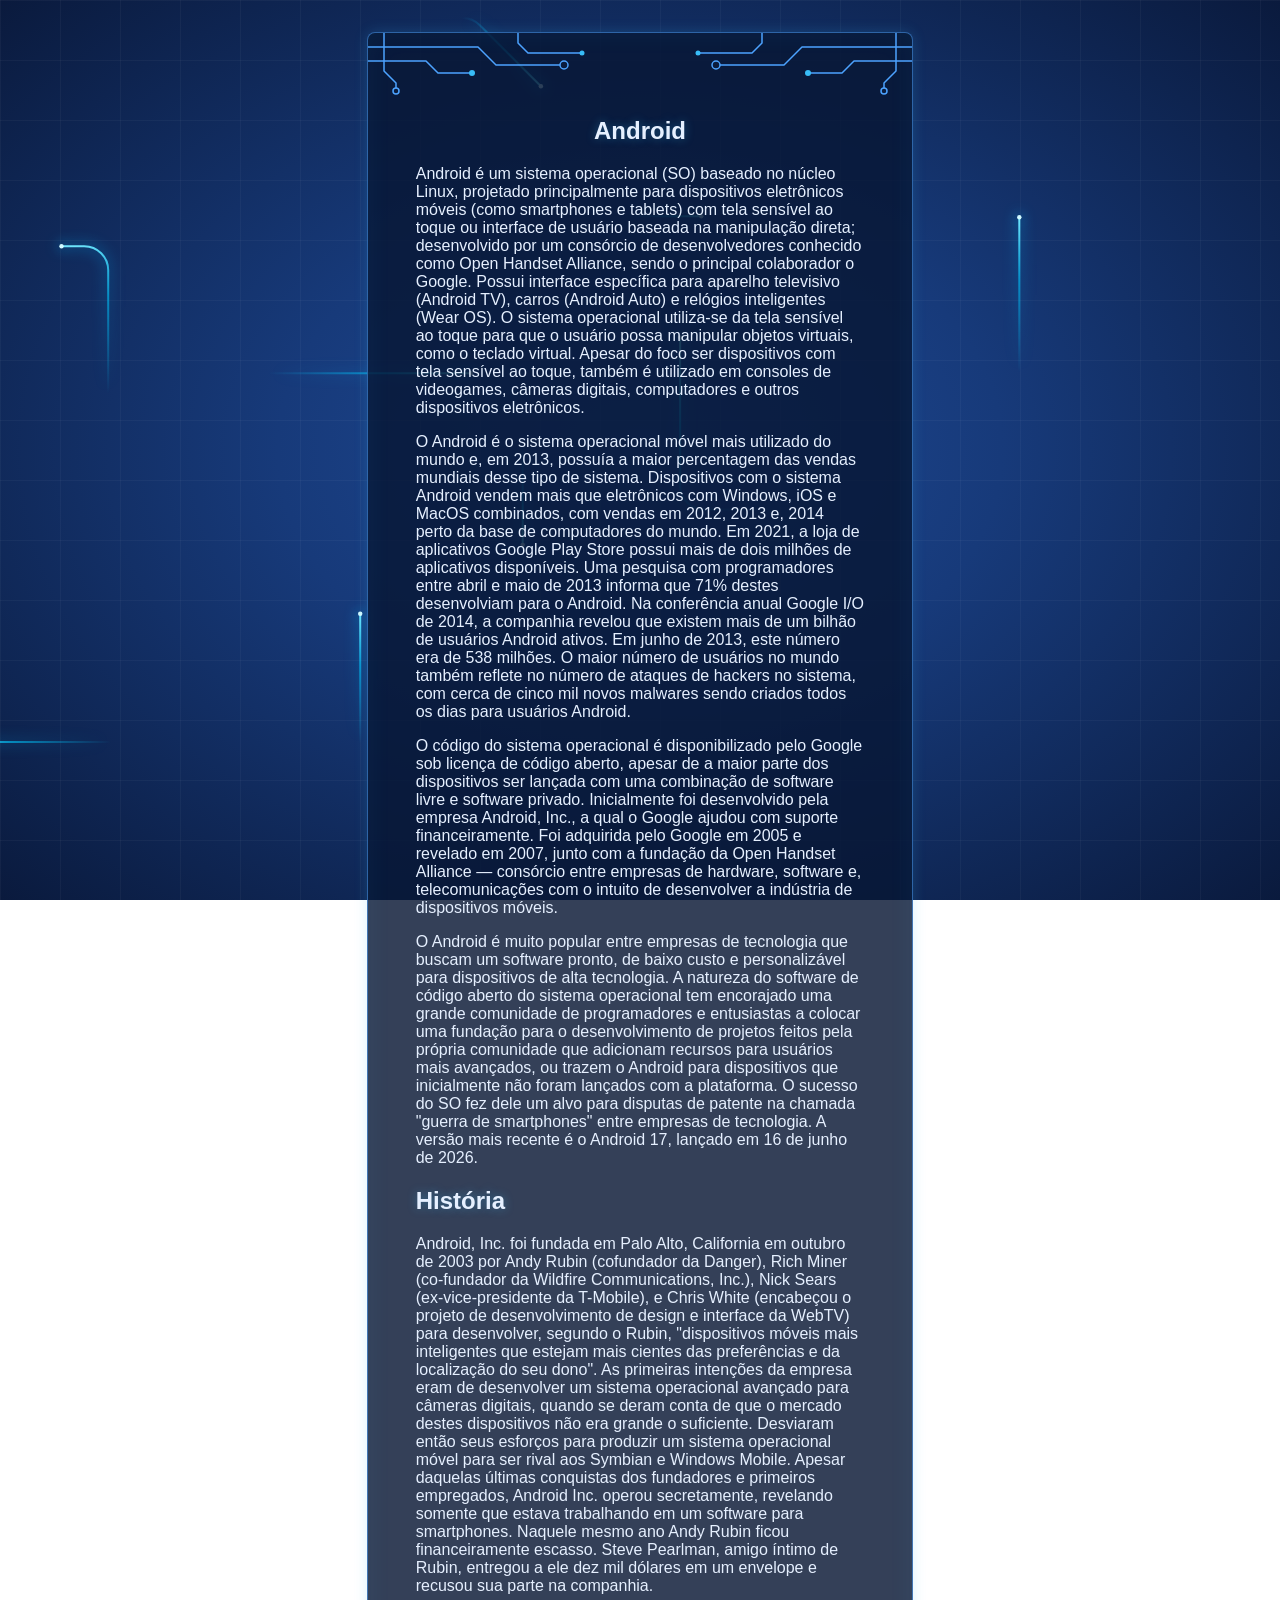
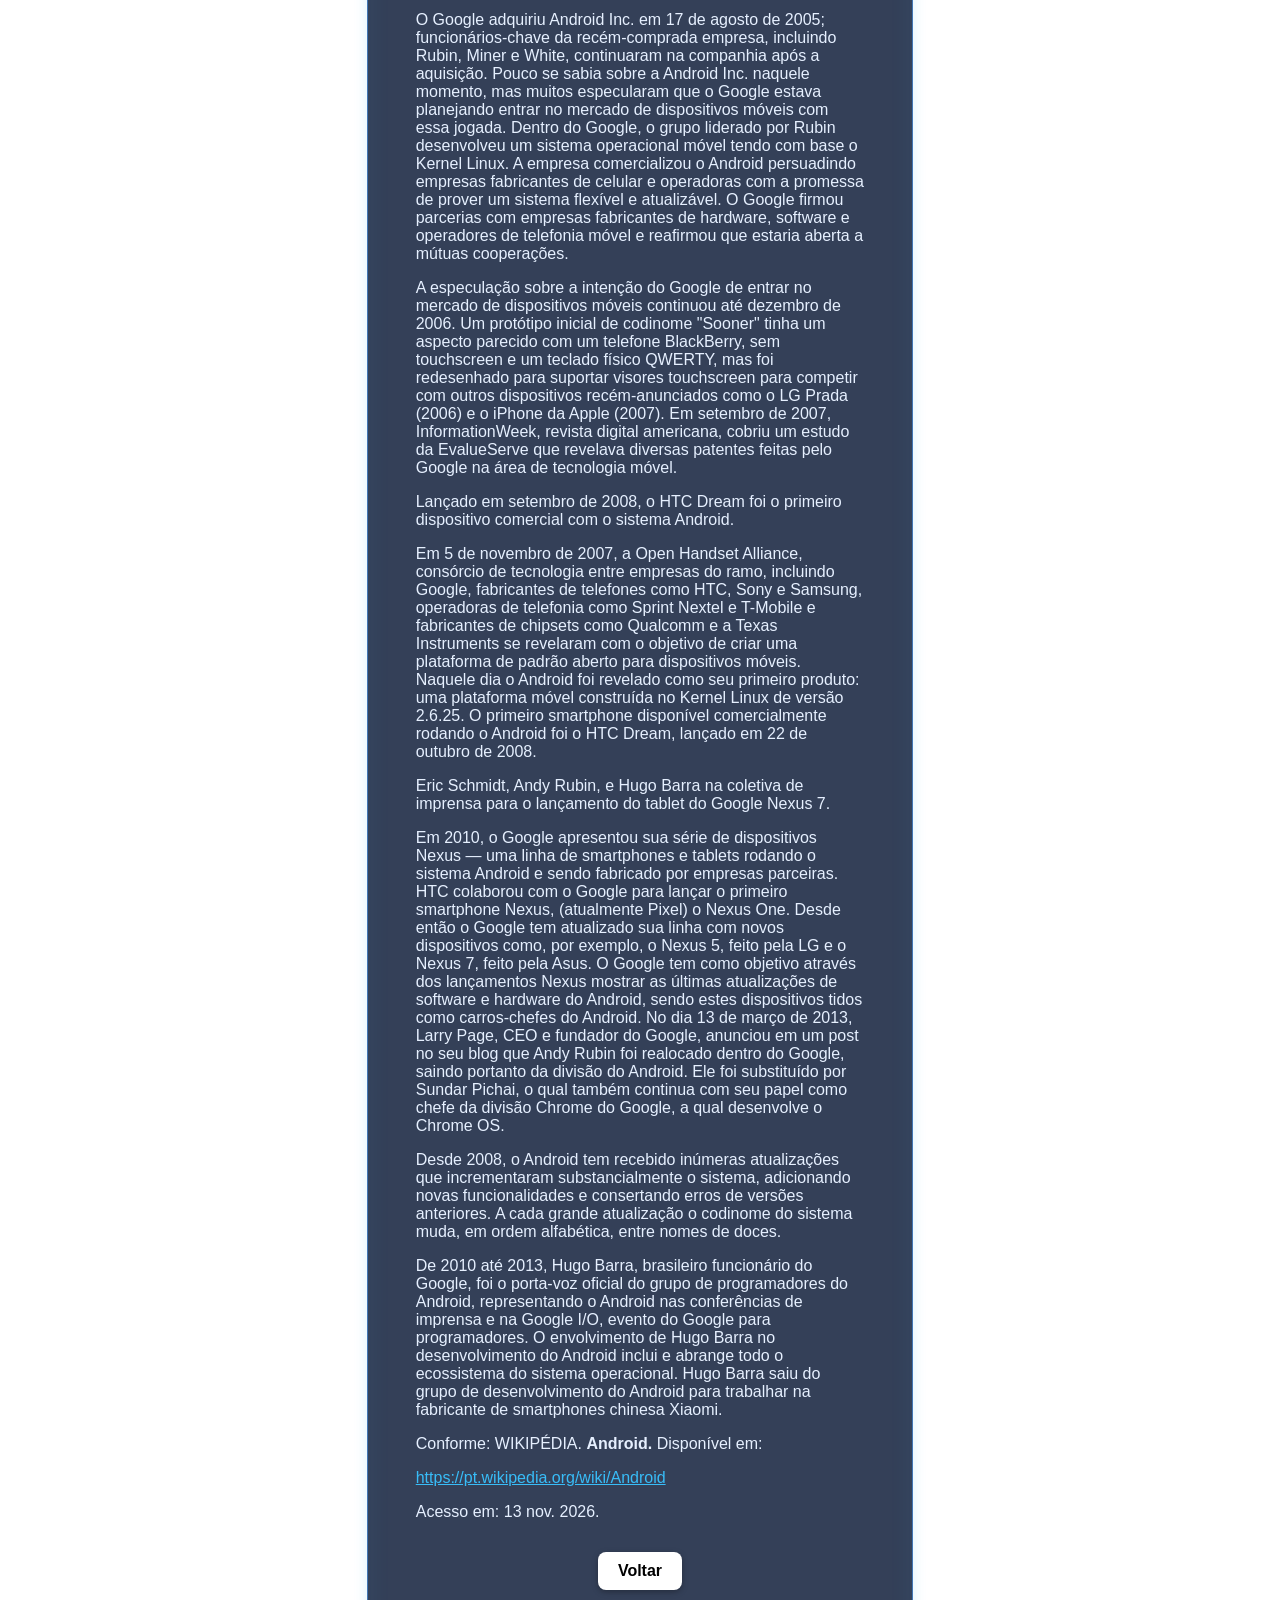
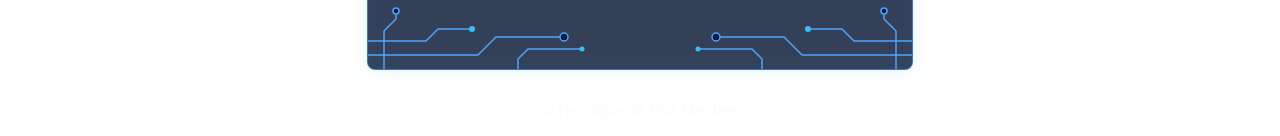
==== android.html @ 825bc40e "Add files via upload" ====
<!DOCTYPE html>
<html lang="en">

<head>
    <meta charset="UTF-8">
    <meta name="viewport" content="width=device-width, initial-scale=1.0">
    <title>Windows</title>
    <link rel="stylesheet" href="estilo.css">
    <link rel="stylesheet" href="energia.css">
    <link rel="stylesheet" href="circuito.css">
</head>

<body>
    <section class="tamanho_section">
            <div class="centralizar"><h1>Android</h1></div>
       

        <p>Android é um sistema operacional (SO) baseado no núcleo Linux, projetado principalmente para dispositivos eletrônicos móveis (como smartphones e tablets) com tela sensível ao toque ou interface de usuário baseada na manipulação direta; desenvolvido por um consórcio de desenvolvedores conhecido como Open Handset Alliance, sendo o principal colaborador o Google. Possui interface específica para aparelho televisivo (Android TV), carros (Android Auto) e relógios inteligentes (Wear OS). O sistema operacional utiliza-se da tela sensível ao toque para que o usuário possa manipular objetos virtuais, como o teclado virtual. Apesar do foco ser dispositivos com tela sensível ao toque, também é utilizado em consoles de videogames, câmeras digitais, computadores e outros dispositivos eletrônicos.</p>

        <p>O Android é o sistema operacional móvel mais utilizado do mundo e, em 2013, possuía a maior percentagem das vendas mundiais desse tipo de sistema. Dispositivos com o sistema Android vendem mais que eletrônicos com Windows, iOS e MacOS combinados, com vendas em 2012, 2013 e, 2014 perto da base de computadores do mundo. Em 2021, a loja de aplicativos Google Play Store possui mais de dois milhões de aplicativos disponíveis. Uma pesquisa com programadores entre abril e maio de 2013 informa que 71% destes desenvolviam para o Android. Na conferência anual Google I/O de 2014, a companhia revelou que existem mais de um bilhão de usuários Android ativos. Em junho de 2013, este número era de 538 milhões. O maior número de usuários no mundo também reflete no número de ataques de hackers no sistema, com cerca de cinco mil novos malwares sendo criados todos os dias para usuários Android.</p>

        <p>O código do sistema operacional é disponibilizado pelo Google sob licença de código aberto, apesar de a maior parte dos dispositivos ser lançada com uma combinação de software livre e software privado. Inicialmente foi desenvolvido pela empresa Android, Inc., a qual o Google ajudou com suporte financeiramente. Foi adquirida pelo Google em 2005 e revelado em 2007, junto com a fundação da Open Handset Alliance — consórcio entre empresas de hardware, software e, telecomunicações com o intuito de desenvolver a indústria de dispositivos móveis.</p>

        <p>O Android é muito popular entre empresas de tecnologia que buscam um software pronto, de baixo custo e personalizável para dispositivos de alta tecnologia. A natureza do software de código aberto do sistema operacional tem encorajado uma grande comunidade de programadores e entusiastas a colocar uma fundação para o desenvolvimento de projetos feitos pela própria comunidade que adicionam recursos para usuários mais avançados, ou trazem o Android para dispositivos que inicialmente não foram lançados com a plataforma. O sucesso do SO fez dele um alvo para disputas de patente na chamada "guerra de smartphones" entre empresas de tecnologia. A versão mais recente é o Android 17, lançado em 16 de junho de 2026.</p>
    
        <h1>História</h1>
        <p>Android, Inc. foi fundada em Palo Alto, California em outubro de 2003 por Andy Rubin (cofundador da Danger), Rich Miner (co-fundador da Wildfire Communications, Inc.), Nick Sears (ex-vice-presidente da T-Mobile), e Chris White (encabeçou o projeto de desenvolvimento de design e interface da WebTV) para desenvolver, segundo o Rubin, "dispositivos móveis mais inteligentes que estejam mais cientes das preferências e da localização do seu dono". As primeiras intenções da empresa eram de desenvolver um sistema operacional avançado para câmeras digitais, quando se deram conta de que o mercado destes dispositivos não era grande o suficiente. Desviaram então seus esforços para produzir um sistema operacional móvel para ser rival aos Symbian e Windows Mobile. Apesar daquelas últimas conquistas dos fundadores e primeiros empregados, Android Inc. operou secretamente, revelando somente que estava trabalhando em um software para smartphones. Naquele mesmo ano Andy Rubin ficou financeiramente escasso. Steve Pearlman, amigo íntimo de Rubin, entregou a ele dez mil dólares em um envelope e recusou sua parte na companhia.</p>

<p>O Google adquiriu Android Inc. em 17 de agosto de 2005; funcionários-chave da recém-comprada empresa, incluindo Rubin, Miner e White, continuaram na companhia após a aquisição. Pouco se sabia sobre a Android Inc. naquele momento, mas muitos especularam que o Google estava planejando entrar no mercado de dispositivos móveis com essa jogada. Dentro do Google, o grupo liderado por Rubin desenvolveu um sistema operacional móvel tendo com base o Kernel Linux. A empresa comercializou o Android persuadindo empresas fabricantes de celular e operadoras com a promessa de prover um sistema flexível e atualizável. O Google firmou parcerias com empresas fabricantes de hardware, software e operadores de telefonia móvel e reafirmou que estaria aberta a mútuas cooperações.</p>

<p>A especulação sobre a intenção do Google de entrar no mercado de dispositivos móveis continuou até dezembro de 2006. Um protótipo inicial de codinome "Sooner" tinha um aspecto parecido com um telefone BlackBerry, sem touchscreen e um teclado físico QWERTY, mas foi redesenhado para suportar visores touchscreen para competir com outros dispositivos recém-anunciados como o LG Prada (2006) e o iPhone da Apple (2007). Em setembro de 2007, InformationWeek, revista digital americana, cobriu um estudo da EvalueServe que revelava diversas patentes feitas pelo Google na área de tecnologia móvel.</p>

<p>Lançado em setembro de 2008, o HTC Dream foi o primeiro dispositivo comercial com o sistema Android.</p>

<p>Em 5 de novembro de 2007, a Open Handset Alliance, consórcio de tecnologia entre empresas do ramo, incluindo Google, fabricantes de telefones como HTC, Sony e Samsung, operadoras de telefonia como Sprint Nextel e T-Mobile e fabricantes de chipsets como Qualcomm e a Texas Instruments se revelaram com o objetivo de criar uma plataforma de padrão aberto para dispositivos móveis. Naquele dia o Android foi revelado como seu primeiro produto: uma plataforma móvel construída no Kernel Linux de versão 2.6.25. O primeiro smartphone disponível comercialmente rodando o Android foi o HTC Dream, lançado em 22 de outubro de 2008.</p>

<p>Eric Schmidt, Andy Rubin, e Hugo Barra na coletiva de imprensa para o lançamento do tablet do Google Nexus 7.</p>

<p>Em 2010, o Google apresentou sua série de dispositivos Nexus — uma linha de smartphones e tablets rodando o sistema Android e sendo fabricado por empresas parceiras. HTC colaborou com o Google para lançar o primeiro smartphone Nexus, (atualmente Pixel) o Nexus One. Desde então o Google tem atualizado sua linha com novos dispositivos como, por exemplo, o Nexus 5, feito pela LG e o Nexus 7, feito pela Asus. O Google tem como objetivo através dos lançamentos Nexus mostrar as últimas atualizações de software e hardware do Android, sendo estes dispositivos tidos como carros-chefes do Android. No dia 13 de março de 2013, Larry Page, CEO e fundador do Google, anunciou em um post no seu blog que Andy Rubin foi realocado dentro do Google, saindo portanto da divisão do Android. Ele foi substituído por Sundar Pichai, o qual também continua com seu papel como chefe da divisão Chrome do Google, a qual desenvolve o Chrome OS.</p>

<p>Desde 2008, o Android tem recebido inúmeras atualizações que incrementaram substancialmente o sistema, adicionando novas funcionalidades e consertando erros de versões anteriores. A cada grande atualização o codinome do sistema muda, em ordem alfabética, entre nomes de doces.</p>

<p>De 2010 até 2013, Hugo Barra, brasileiro funcionário do Google, foi o porta-voz oficial do grupo de programadores do Android, representando o Android nas conferências de imprensa e na Google I/O, evento do Google para programadores. O envolvimento de Hugo Barra no desenvolvimento do Android inclui e abrange todo o ecossistema do sistema operacional. Hugo Barra saiu do grupo de desenvolvimento do Android para trabalhar na fabricante de smartphones chinesa Xiaomi.</p>

        <p>Conforme: WIKIPÉDIA. <strong>Android.</strong> Disponível em:</p>
        <a href="https://pt.wikipedia.org/wiki/Android" target="_blank">https://pt.wikipedia.org/wiki/Android</a>
        <p>Acesso em: 13 nov. 2026.</p>
        <div class="botoes-so">
         <input type="button" value="Voltar" onclick="botao_voltar()">
        </div>
        <script src="script.js"></script>
    </section>
    <footer>
        <p>&copy; Henrique da Paz Mendes</p>
        <!-- Rodapé com meu nome -->
    </footer>
    
    <script src="energia.js"></script>
</body>

</html>
---- estilo.css ----
*, *::before, *::after {
  box-sizing: border-box;
}

body {
    background-image: url('/imagens/sistemas-operacionais.jpg');
    background-repeat: no-repeat;
    background-size: cover;
    background-position: center;
    background-attachment: fixed;
    font-family: Arial, Helvetica, sans-serif;

}


header {
    color: rgb(0, 0, 0);
    text-align: center;
}


section {
    background: white;
    border-radius: 10px;
    padding: 20px;
    width: 500px;
    margin: auto;
    padding-top: 25px;

}


footer {
    text-align: center;
    color: rgb(253, 250, 250);
    font-family: Arial;
}




.a {
    list-style-position: inside;
    padding-left: 0;
    text-align: left;
}


.os {
    text-align: left;
    margin-top: 20px;
}


section {
    margin-bottom: 50px;
}

/* Faz a rolagem ser suave ao clicar nos botões */
html {
    scroll-behavior: smooth;
}

/* Barra de botões */
.menu {
    display: flex;
    flex-wrap: wrap;
    /* quebra linha em telas pequenas */
    justify-content: center;
    gap: 10px;
    padding: 15px;
}

/* Cada botão */
.menu a {
    background: white;
    color: #ffffff;
    /* ← era #000000 */
    text-decoration: none;
    padding: 10px 20px;
    border-radius: 8px;
    font-weight: bold;
    box-shadow: 0 2px 6px rgba(0, 0, 0, 0.623);
    transition: transform 0.2s, background 0.2s, color 0.2s;
    /* ← color incluído */
    position: sticky;
    top: 0;
    z-index: 10;
    background: rgba(0, 0, 0, 0.6);
}



.menu a:hover,
.menu a:active {
    background: #ffffff;
    /* ← era #ddd */
    color: #000000;
    /* letra preta */
    transform: translateY(-2px);
}


/* Deixa um pequeno espaço no topo ao chegar na section */
section {
    scroll-margin-top: 20px;
}

/* Área dos botões de sistema operacional */
.botoes-so {
    display: flex;
    flex-wrap: wrap;
    /* quebra linha em telas pequenas */
    justify-content: center;
    gap: 10px;
    padding: 15px;
}

/* Cada botão (mesmo estilo do menu) */
.botoes-so input[type="button"] {
    background: white;
    color: #000;
    border: none;
    padding: 10px 20px;
    border-radius: 8px;
    font-weight: bold;
    font-size: 1rem;
    cursor: pointer;
    box-shadow: 0 2px 6px rgba(0, 0, 0, 0.3);
    transition: transform 0.2s, background 0.2s;
}

/* Efeito ao passar o mouse */
.botoes-so input[type="button"]:hover {
    background: #ddd;
    transform: translateY(-2px);
}

.titulo {
    color: #ddd;
    font-size: 26px;
    font-weight: normal;
    text-shadow: 0 0 10px rgba(56, 189, 248, 0.35);
}

a {
    color: #38bdf8;
    text-align: left;
}

.tabela {
    width: 100%;
    overflow-x: auto;
    /* se não couber, aparece rolagem lateral */
}

.tabela-so {
    width: 100%;
    /* ocupa toda a largura disponível na section */
    border-collapse: collapse;
}

.tabela-so th,
.tabela-so td {
    font-size: 0.85rem;
}

/* ------------------------------------------------------------------
   CELULAR (telas até 700px)
   ------------------------------------------------------------------ */
@media (max-width: 700px) {
    .titulo {
        font-size: 22px;
    }

    /* botões um pouco menores para caberem melhor na tela */
    .menu a {
        padding: 8px 14px;
        font-size: 0.9rem;
    }

    .botoes-so input[type="button"] {
        padding: 8px 16px;
        font-size: 0.95rem;
    }

    /* A tabela tem 6 colunas: em vez de espremer tudo, ela mantém uma
       largura mínima e o usuário rola para o lado dentro da section */
    .tabela {
        -webkit-overflow-scrolling: touch;
    }

    .tabela-so {
        min-width: 640px;
    }

    .tabela-so th,
    .tabela-so td {
        padding: 6px 8px;
        text-align: left;
        vertical-align: top;
    }
}

.aprender_sobre {
    text-align: center;
}

.titulo2 {
    text-align: center;
}

.sistema {
    display: flex;
    flex-direction: row-reverse;
    /* inverte a ordem visual */
    align-items: flex-start;
    gap: 20px;
    width: 800px
}

.sistema_imagens {
    display: flex;
    flex-direction: column;
    /* uma embaixo da outra */
    gap: 10px;
    /* espaço entre as duas */
    align-self: flex-start;
    /* mantém o bloco no topo */
}

.sistema_imagens img {
    width: 400px;
    height: auto;
}

.sistema_imagens img:last-child {
    margin-top: 80px;
    /* empurra a segunda imagem para baixo */
}

.sistema_imagens img:first-child {
    margin-top: 60px;
    /* empurra a segunda imagem para baixo */
}

.sistema_texto {
    flex: 1;
}

.windows img {
    width: 55%;
    /* ocupa a largura toda da section */
    height: 150px;
    /* baixinha */
    object-fit: cover;
    /* corta o excesso em vez de esticar */
}

.macos img {
    width: 55%;
    /* ocupa a largura toda da section */
    height: 150px;
    /* baixinha */
    object-fit: cover;
    /* corta o excesso em vez de esticar */
}

.linux img {
    width: 55%;
    /* ocupa a largura toda da section */
    height: 150px;
    /* baixinha */
    object-fit: cover;
    /* corta o excesso em vez de esticar */
}

.android img {
    width: 55%;
    /* ocupa a largura toda da section */
    height: 150px;
    /* baixinha */
    object-fit: cover;
    /* corta o excesso em vez de esticar */
}

.ios img {
    width: 55%;
    /* ocupa a largura toda da section */
    height: 150px;
    /* baixinha */
    object-fit: cover;
    /* corta o excesso em vez de esticar */
}

@media (max-width: 700px) {
    section.sistema {
        width: auto;
        max-width: 100%;
        box-sizing: border-box;
        flex-direction: column;    /* texto em cima, imagens embaixo */
        align-items: stretch;
        gap: 16px;
        padding: 48px 16px;
    }

    section.sistema .sistema_texto {
        flex: none;
        font-size: 0.9rem;
    }

    section.sistema .sistema_imagens {
        align-self: auto;
        align-items: center;       /* imagens centralizadas */
    }

    section.sistema .sistema_imagens img {
        width: 80%;
        height: auto;
    }

    section.sistema .sistema_imagens img:first-child,
    section.sistema .sistema_imagens img:last-child {
        margin-top: 0;
    }
}
.tamanho_section{
    width: 42.7%
}
.centralizar{
    text-align: center;
}
---- energia.css ----
/* ===== Fundo de circuito =====
   As linhas animadas são desenhadas pelo energia.js.
   Aqui fica só a cor de fundo e a cor do texto. */

body {
  margin: 0;
  background-color: #050b1a; /* azul bem escuro */
  color: #e6f1ff;            /* texto claro para dar leitura no fundo escuro */
}
---- circuito.css ----
/* ==================================================================
   CIRCUITO.CSS — sections com aparência de placa de circuito
   Link esta folha DEPOIS do CSS principal de cada página, assim:
     <link rel="stylesheet" href="estilo.css">
     <link rel="stylesheet" href="circuito.css">
   ================================================================== */

:root {
    --azul-fundo-escuro: #0a1a3d;
    --azul-fundo-medio: #173a7a;
    --azul-fundo-claro: #1f4a96;
    --azul-linha: #4da3ff;
    --azul-brilho: #38bdf8;
    --texto-claro: #e6f0ff;

    /* Trilhas do canto superior esquerdo (linhas em 90°/45° + bolinhas) */
    --trilha-tl: url("data:image/svg+xml,%3Csvg xmlns='http://www.w3.org/2000/svg' viewBox='0 0 240 64'%3E%3Cg fill='none' stroke='%234da3ff' stroke-width='1.5' stroke-linejoin='round'%3E%3Cpath d='M0 14H110L128 32H196'/%3E%3Cpath d='M0 28H58L70 40H104'/%3E%3Cpath d='M16 0V38L28 50V58'/%3E%3Cpath d='M150 0V10L160 20H214'/%3E%3Ccircle cx='196' cy='32' r='4' fill='%230b1c3d'/%3E%3Ccircle cx='28' cy='58' r='3' fill='%230b1c3d'/%3E%3Ccircle cx='104' cy='40' r='3' fill='%2338bdf8' stroke='none'/%3E%3Ccircle cx='214' cy='20' r='2.5' fill='%2338bdf8' stroke='none'/%3E%3C/g%3E%3C/svg%3E");

    /* Mesmas trilhas giradas 180° (canto inferior direito) */
    --trilha-br: url("data:image/svg+xml,%3Csvg xmlns='http://www.w3.org/2000/svg' viewBox='0 0 240 64'%3E%3Cg transform='rotate(180 120 32)' fill='none' stroke='%234da3ff' stroke-width='1.5' stroke-linejoin='round'%3E%3Cpath d='M0 14H110L128 32H196'/%3E%3Cpath d='M0 28H58L70 40H104'/%3E%3Cpath d='M16 0V38L28 50V58'/%3E%3Cpath d='M150 0V10L160 20H214'/%3E%3Ccircle cx='196' cy='32' r='4' fill='%230b1c3d'/%3E%3Ccircle cx='28' cy='58' r='3' fill='%230b1c3d'/%3E%3Ccircle cx='104' cy='40' r='3' fill='%2338bdf8' stroke='none'/%3E%3Ccircle cx='214' cy='20' r='2.5' fill='%2338bdf8' stroke='none'/%3E%3C/g%3E%3C/svg%3E");
}


/* ------------------------------------------------------------------
   FUNDO DA PÁGINA — mesma coloração da imagem (azul-marinho com
   brilho no centro e quadriculado de "papel milimetrado")
   Se preferir usar a própria imagem, troque tudo por:
   body { background: url("fundo.png") center / cover fixed; }
   ------------------------------------------------------------------ */
body {
    background:
        linear-gradient(rgba(255, 255, 255, 0.035) 1px, transparent 1px) 0 0 / 60px 60px,
        linear-gradient(90deg, rgba(255, 255, 255, 0.035) 1px, transparent 1px) 0 0 / 60px 60px,
        radial-gradient(ellipse at 50% 50%, var(--azul-fundo-claro) 0%, var(--azul-fundo-medio) 40%, var(--azul-fundo-escuro) 100%);
    background-attachment: fixed;
    color: var(--texto-claro);
}


/* ------------------------------------------------------------------
   SECTIONS — placa de circuito
   Canto superior esquerdo e inferior direito: fundo da própria section
   Canto superior direito e inferior esquerdo: ::before e ::after
   ------------------------------------------------------------------ */
section {
    position: relative;
    padding: 64px 48px;
    margin: 32px auto;
    border: 1px solid rgba(77, 163, 255, 0.55);
    border-radius: 8px;
    color: var(--texto-claro);

    background:
        var(--trilha-tl) left 0 top 0 / 240px 64px no-repeat,
        var(--trilha-br) right 0 bottom 0 / 240px 64px no-repeat,
        rgba(8, 22, 52, 0.82);

    box-shadow:
        0 0 14px rgba(56, 189, 248, 0.18),
        inset 0 0 28px rgba(56, 189, 248, 0.06);
}

/* canto superior direito (trilhas espelhadas na horizontal) */
section::before {
    content: "";
    position: absolute;
    top: 0;
    right: 0;
    width: 240px;
    height: 64px;
    background: var(--trilha-tl) no-repeat center / 100% 100%;
    transform: scaleX(-1);
    pointer-events: none;
}

/* canto inferior esquerdo (trilhas espelhadas na vertical) */
section::after {
    content: "";
    position: absolute;
    bottom: 0;
    left: 0;
    width: 240px;
    height: 64px;
    background: var(--trilha-tl) no-repeat center / 100% 100%;
    transform: scaleY(-1);
    pointer-events: none;
}

/* Textos dentro da section ficam claros e legíveis sobre o fundo escuro */
section h1,
section h2,
section h3,
section p,
section li,
section strong {
    color: var(--texto-claro);
}

section h1,
section h2 {
    text-shadow: 0 0 10px rgba(56, 189, 248, 0.35);
}

/* Tabela do comparativo combinando com o tema */
section table {
    border-color: rgba(77, 163, 255, 0.5);
}

section th,
section td {
    border: 1px solid rgba(77, 163, 255, 0.35);
}

section th {
    background: rgba(31, 74, 150, 0.6);
}

/* Celular: trilhas menores, menos espaçamento e largura flexível */
@media (max-width: 700px) {

    /* O "width: 500px" do estilo.css estourava a tela do celular.
       Com width:auto a section ocupa a tela toda (menos as margens). */
    section {
        width: auto;
        margin: 24px 12px;
        padding: 56px 20px;
        background-size: 150px 40px, 150px 40px, auto;
    }

    /* "background-attachment: fixed" não funciona direito no celular
       (o iOS ignora e o fundo estica). Solução: o fundo vira uma camada
       fixa própria, que funciona em qualquer aparelho. */
    body {
        background: var(--azul-fundo-escuro);
    }

    body::before {
        content: "";
        position: fixed;
        inset: 0;
        z-index: -1;
        pointer-events: none;
        background:
            linear-gradient(rgba(255, 255, 255, 0.035) 1px, transparent 1px) 0 0 / 60px 60px,
            linear-gradient(90deg, rgba(255, 255, 255, 0.035) 1px, transparent 1px) 0 0 / 60px 60px,
            radial-gradient(ellipse at 50% 50%, var(--azul-fundo-claro) 0%, var(--azul-fundo-medio) 40%, var(--azul-fundo-escuro) 100%);
    }

    section::before,
    section::after {
        width: 150px;
        height: 40px;
    }
}
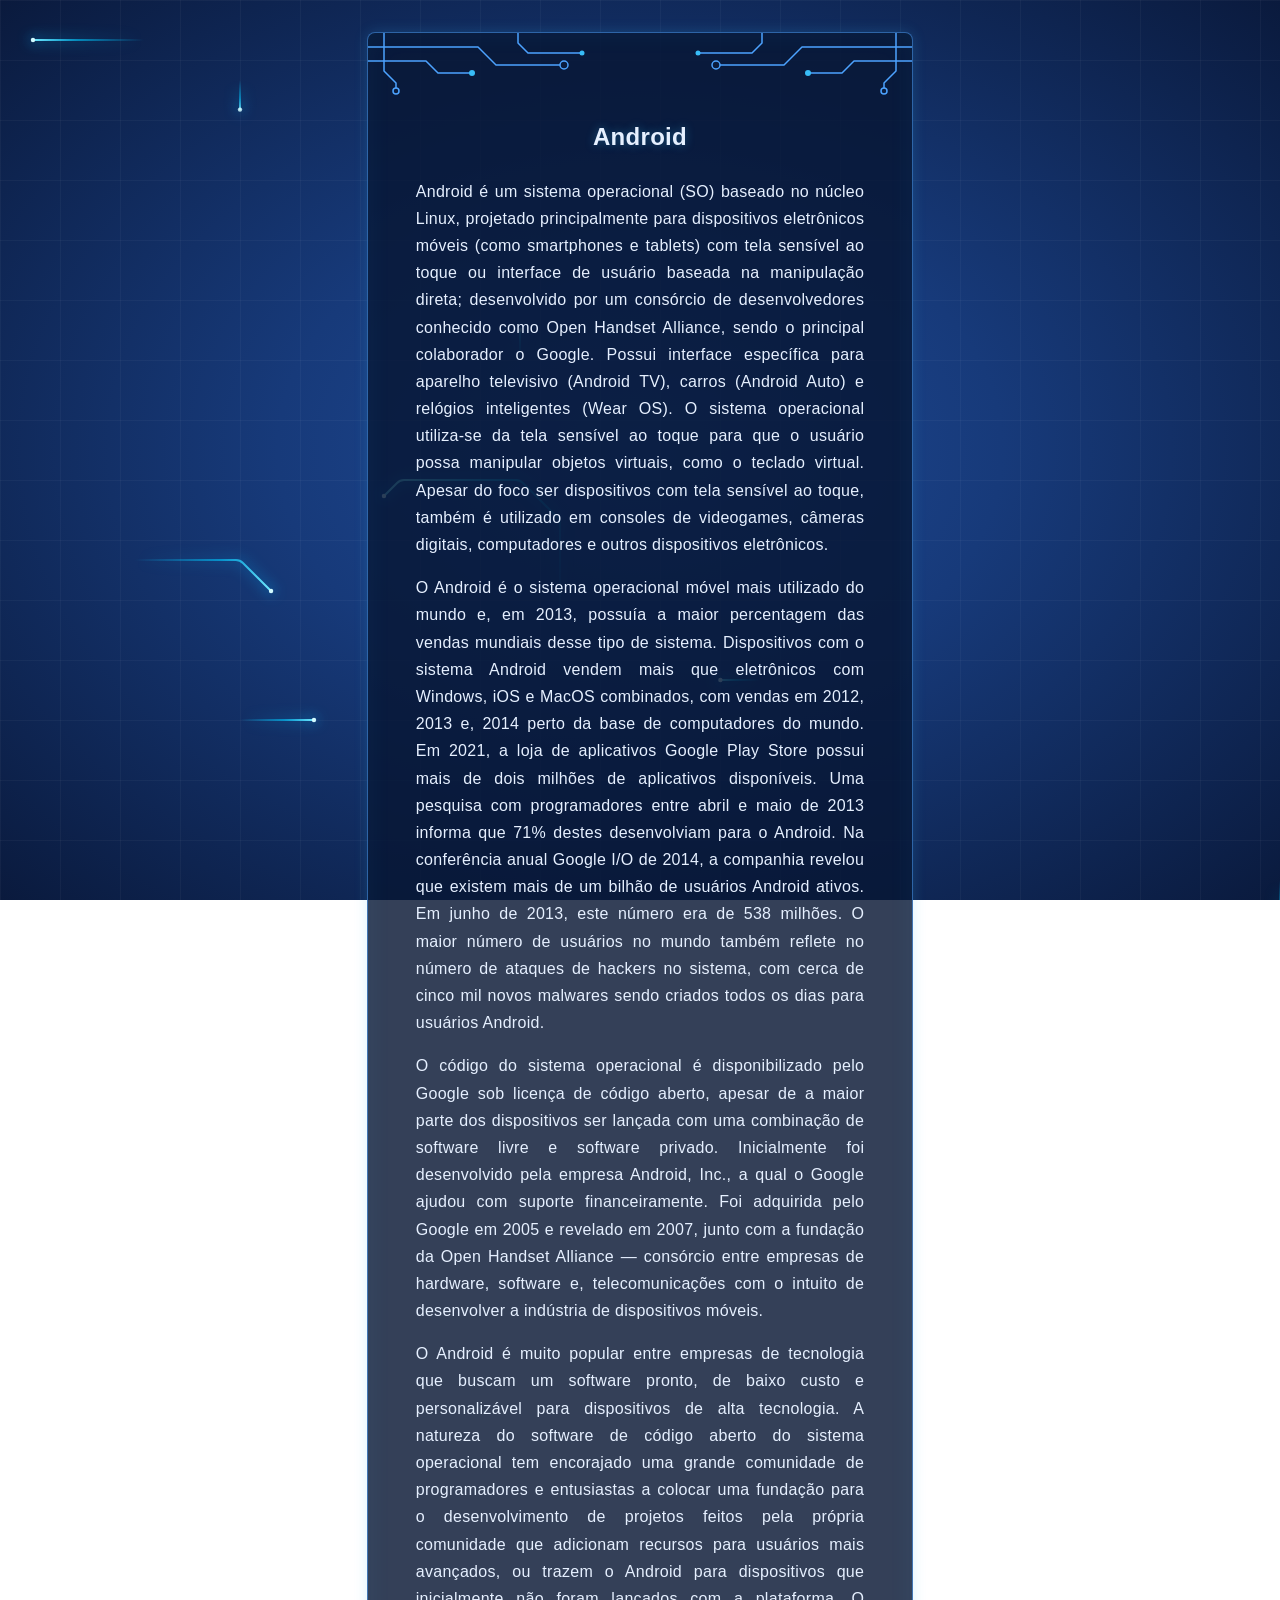
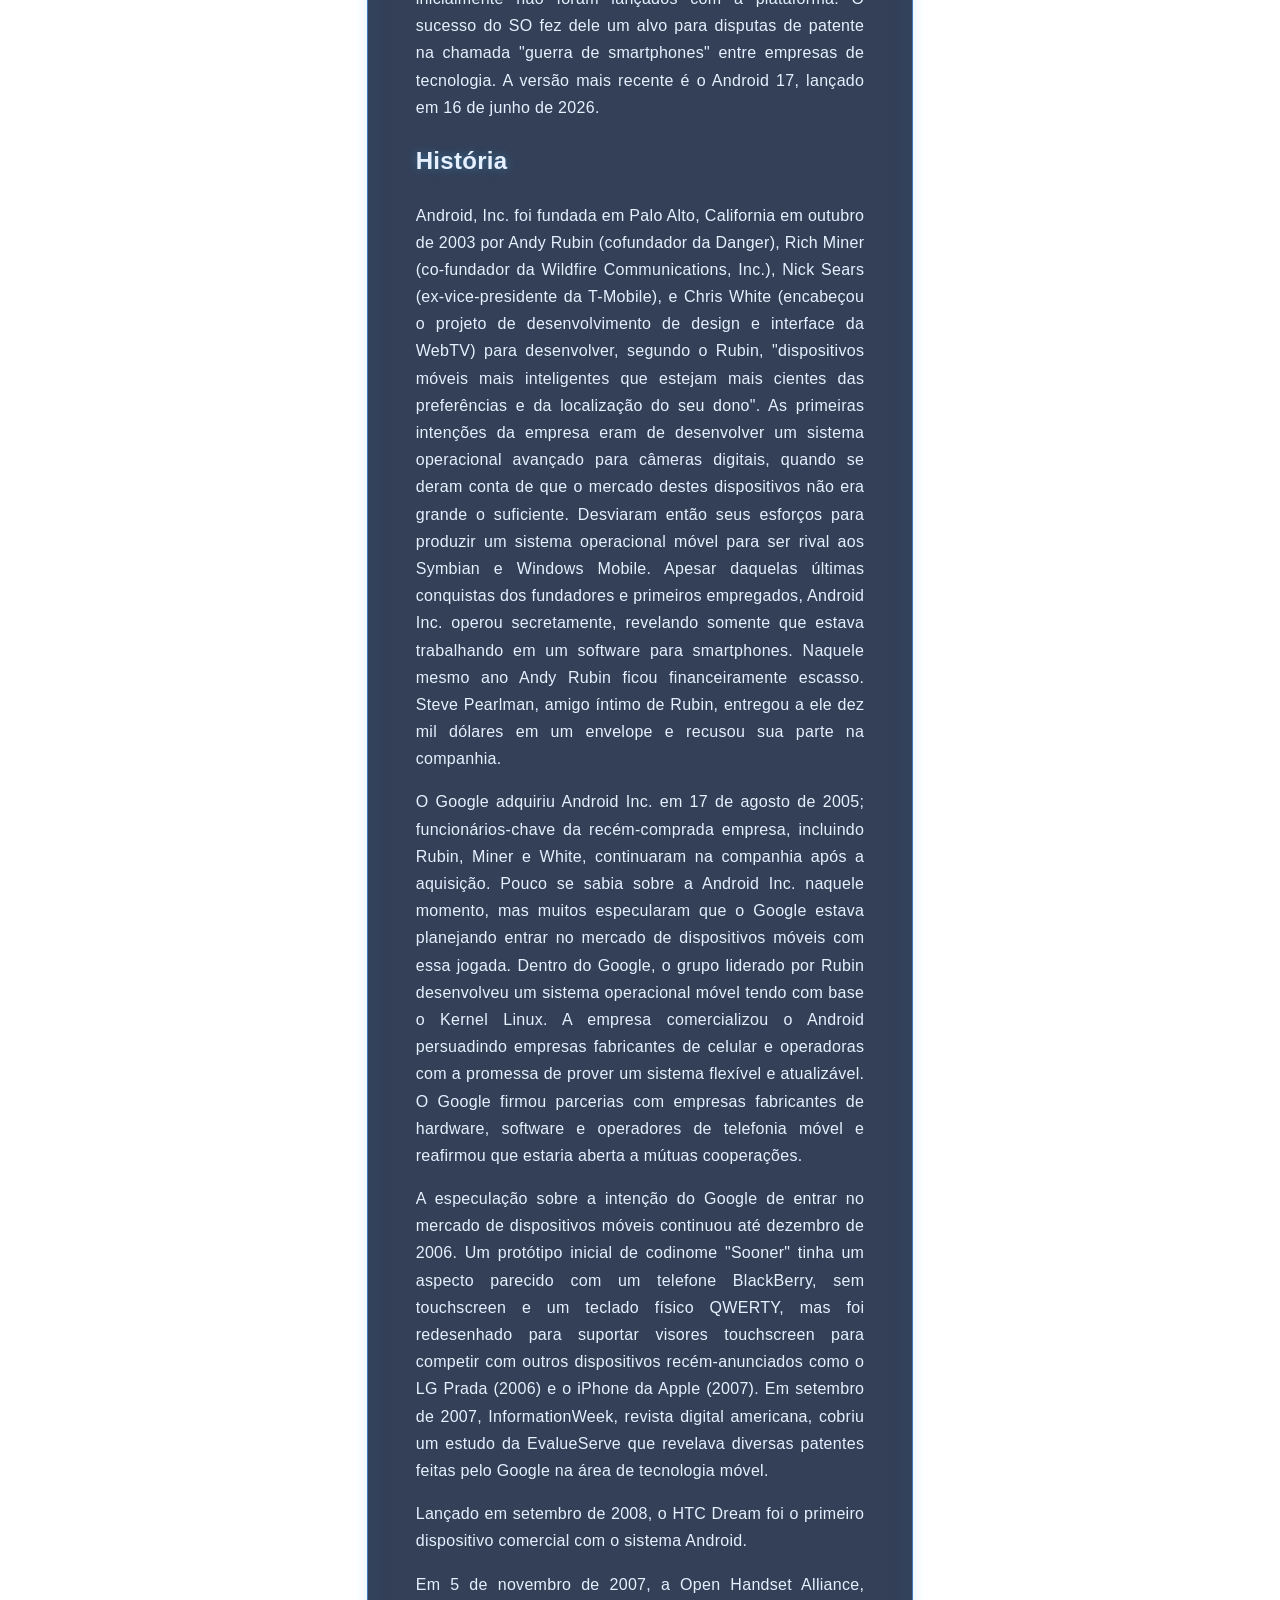
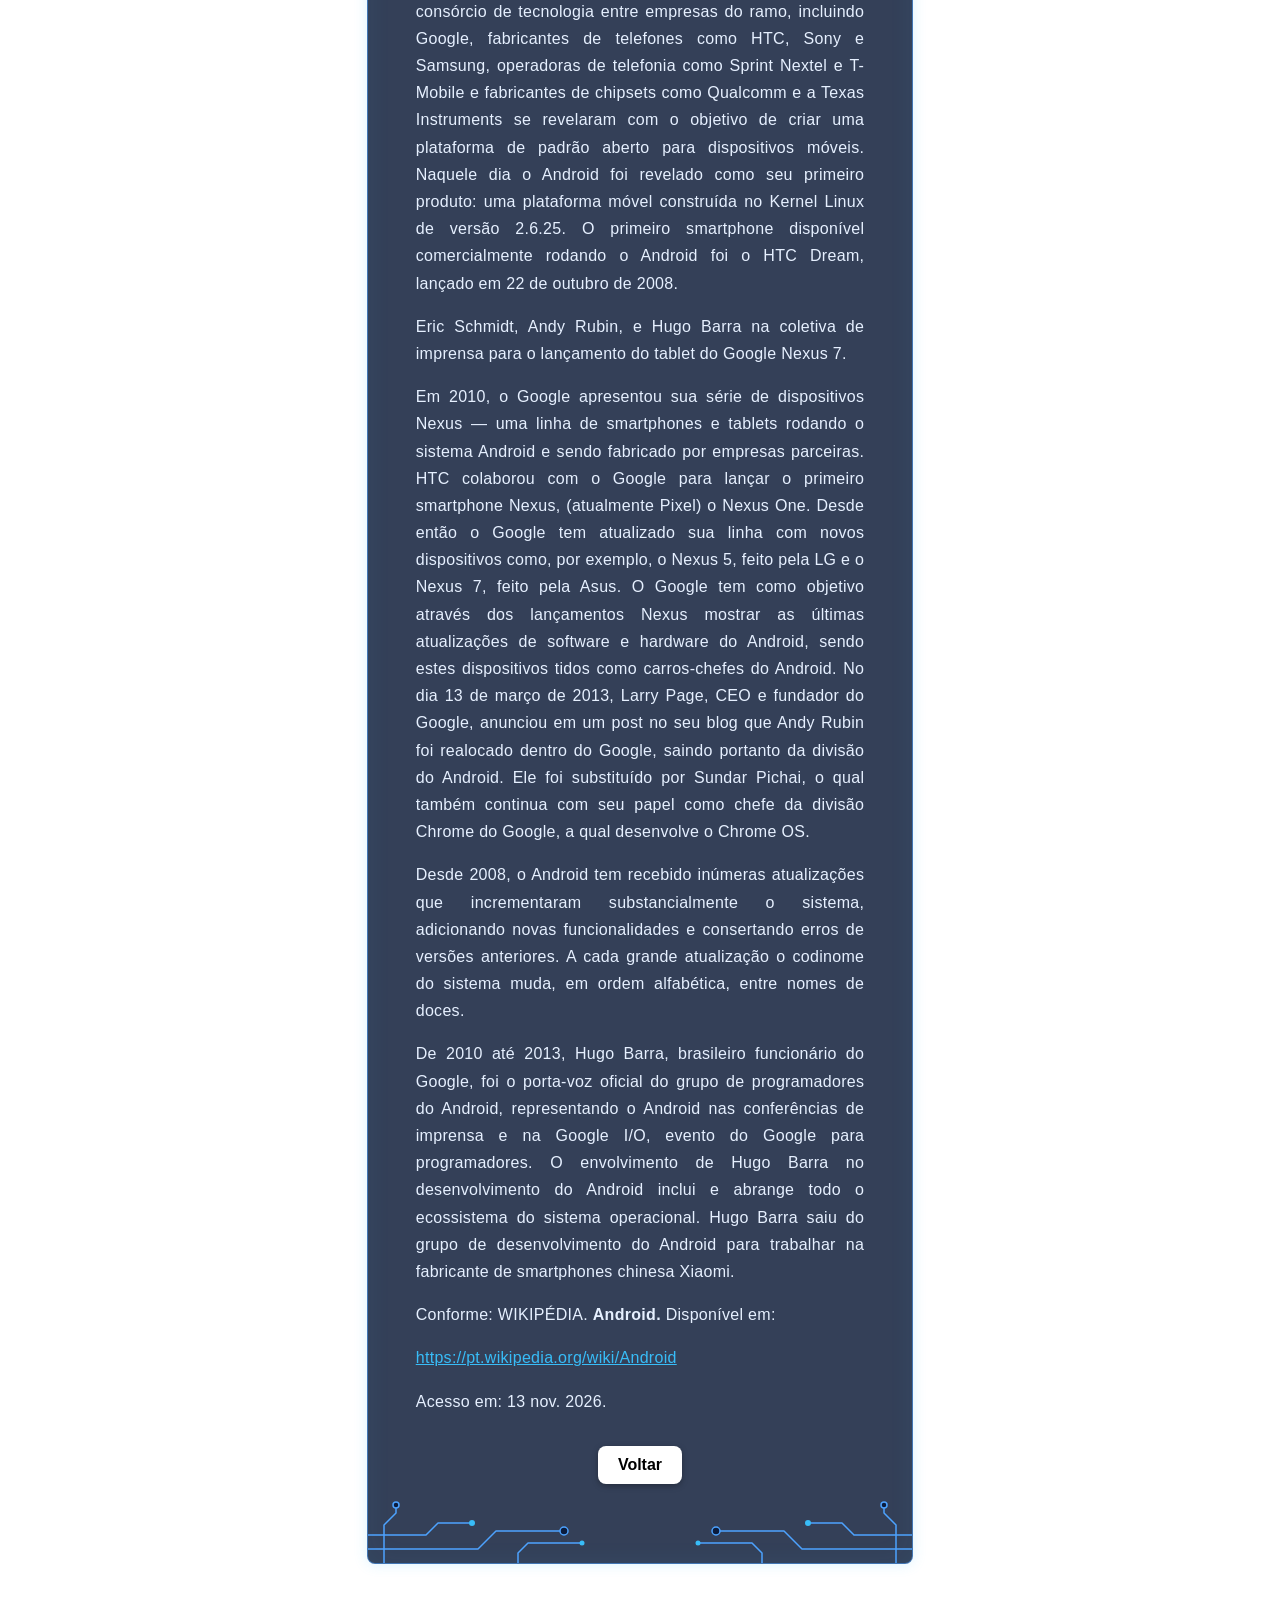
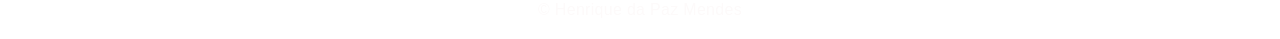
==== commit 3675957a: "Add files via upload" ====
--- a/android.html
+++ b/android.html
@@ -8,45 +8,116 @@
     <link rel="stylesheet" href="estilo.css">
     <link rel="stylesheet" href="energia.css">
     <link rel="stylesheet" href="circuito.css">
+    <link rel="icon" type="image/svg+xml" href="favicon-h.svg">
 </head>
 
-<body>
+<body class="paragrafos">
     <section class="tamanho_section">
-            <div class="centralizar"><h1>Android</h1></div>
-       
+        <div class="centralizar">
+            <h1>Android</h1>
+        </div>
 
-        <p>Android é um sistema operacional (SO) baseado no núcleo Linux, projetado principalmente para dispositivos eletrônicos móveis (como smartphones e tablets) com tela sensível ao toque ou interface de usuário baseada na manipulação direta; desenvolvido por um consórcio de desenvolvedores conhecido como Open Handset Alliance, sendo o principal colaborador o Google. Possui interface específica para aparelho televisivo (Android TV), carros (Android Auto) e relógios inteligentes (Wear OS). O sistema operacional utiliza-se da tela sensível ao toque para que o usuário possa manipular objetos virtuais, como o teclado virtual. Apesar do foco ser dispositivos com tela sensível ao toque, também é utilizado em consoles de videogames, câmeras digitais, computadores e outros dispositivos eletrônicos.</p>
 
-        <p>O Android é o sistema operacional móvel mais utilizado do mundo e, em 2013, possuía a maior percentagem das vendas mundiais desse tipo de sistema. Dispositivos com o sistema Android vendem mais que eletrônicos com Windows, iOS e MacOS combinados, com vendas em 2012, 2013 e, 2014 perto da base de computadores do mundo. Em 2021, a loja de aplicativos Google Play Store possui mais de dois milhões de aplicativos disponíveis. Uma pesquisa com programadores entre abril e maio de 2013 informa que 71% destes desenvolviam para o Android. Na conferência anual Google I/O de 2014, a companhia revelou que existem mais de um bilhão de usuários Android ativos. Em junho de 2013, este número era de 538 milhões. O maior número de usuários no mundo também reflete no número de ataques de hackers no sistema, com cerca de cinco mil novos malwares sendo criados todos os dias para usuários Android.</p>
+        <p>Android é um sistema operacional (SO) baseado no núcleo Linux, projetado principalmente para dispositivos
+            eletrônicos móveis (como smartphones e tablets) com tela sensível ao toque ou interface de usuário baseada
+            na manipulação direta; desenvolvido por um consórcio de desenvolvedores conhecido como Open Handset
+            Alliance, sendo o principal colaborador o Google. Possui interface específica para aparelho televisivo
+            (Android TV), carros (Android Auto) e relógios inteligentes (Wear OS). O sistema operacional utiliza-se da
+            tela sensível ao toque para que o usuário possa manipular objetos virtuais, como o teclado virtual. Apesar
+            do foco ser dispositivos com tela sensível ao toque, também é utilizado em consoles de videogames, câmeras
+            digitais, computadores e outros dispositivos eletrônicos.</p>
 
-        <p>O código do sistema operacional é disponibilizado pelo Google sob licença de código aberto, apesar de a maior parte dos dispositivos ser lançada com uma combinação de software livre e software privado. Inicialmente foi desenvolvido pela empresa Android, Inc., a qual o Google ajudou com suporte financeiramente. Foi adquirida pelo Google em 2005 e revelado em 2007, junto com a fundação da Open Handset Alliance — consórcio entre empresas de hardware, software e, telecomunicações com o intuito de desenvolver a indústria de dispositivos móveis.</p>
+        <p>O Android é o sistema operacional móvel mais utilizado do mundo e, em 2013, possuía a maior percentagem das
+            vendas mundiais desse tipo de sistema. Dispositivos com o sistema Android vendem mais que eletrônicos com
+            Windows, iOS e MacOS combinados, com vendas em 2012, 2013 e, 2014 perto da base de computadores do mundo. Em
+            2021, a loja de aplicativos Google Play Store possui mais de dois milhões de aplicativos disponíveis. Uma
+            pesquisa com programadores entre abril e maio de 2013 informa que 71% destes desenvolviam para o Android. Na
+            conferência anual Google I/O de 2014, a companhia revelou que existem mais de um bilhão de usuários Android
+            ativos. Em junho de 2013, este número era de 538 milhões. O maior número de usuários no mundo também reflete
+            no número de ataques de hackers no sistema, com cerca de cinco mil novos malwares sendo criados todos os
+            dias para usuários Android.</p>
 
-        <p>O Android é muito popular entre empresas de tecnologia que buscam um software pronto, de baixo custo e personalizável para dispositivos de alta tecnologia. A natureza do software de código aberto do sistema operacional tem encorajado uma grande comunidade de programadores e entusiastas a colocar uma fundação para o desenvolvimento de projetos feitos pela própria comunidade que adicionam recursos para usuários mais avançados, ou trazem o Android para dispositivos que inicialmente não foram lançados com a plataforma. O sucesso do SO fez dele um alvo para disputas de patente na chamada "guerra de smartphones" entre empresas de tecnologia. A versão mais recente é o Android 17, lançado em 16 de junho de 2026.</p>
-    
+        <p>O código do sistema operacional é disponibilizado pelo Google sob licença de código aberto, apesar de a maior
+            parte dos dispositivos ser lançada com uma combinação de software livre e software privado. Inicialmente foi
+            desenvolvido pela empresa Android, Inc., a qual o Google ajudou com suporte financeiramente. Foi adquirida
+            pelo Google em 2005 e revelado em 2007, junto com a fundação da Open Handset Alliance — consórcio entre
+            empresas de hardware, software e, telecomunicações com o intuito de desenvolver a indústria de dispositivos
+            móveis.</p>
+
+        <p>O Android é muito popular entre empresas de tecnologia que buscam um software pronto, de baixo custo e
+            personalizável para dispositivos de alta tecnologia. A natureza do software de código aberto do sistema
+            operacional tem encorajado uma grande comunidade de programadores e entusiastas a colocar uma fundação para
+            o desenvolvimento de projetos feitos pela própria comunidade que adicionam recursos para usuários mais
+            avançados, ou trazem o Android para dispositivos que inicialmente não foram lançados com a plataforma. O
+            sucesso do SO fez dele um alvo para disputas de patente na chamada "guerra de smartphones" entre empresas de
+            tecnologia. A versão mais recente é o Android 17, lançado em 16 de junho de 2026.</p>
+
         <h1>História</h1>
-        <p>Android, Inc. foi fundada em Palo Alto, California em outubro de 2003 por Andy Rubin (cofundador da Danger), Rich Miner (co-fundador da Wildfire Communications, Inc.), Nick Sears (ex-vice-presidente da T-Mobile), e Chris White (encabeçou o projeto de desenvolvimento de design e interface da WebTV) para desenvolver, segundo o Rubin, "dispositivos móveis mais inteligentes que estejam mais cientes das preferências e da localização do seu dono". As primeiras intenções da empresa eram de desenvolver um sistema operacional avançado para câmeras digitais, quando se deram conta de que o mercado destes dispositivos não era grande o suficiente. Desviaram então seus esforços para produzir um sistema operacional móvel para ser rival aos Symbian e Windows Mobile. Apesar daquelas últimas conquistas dos fundadores e primeiros empregados, Android Inc. operou secretamente, revelando somente que estava trabalhando em um software para smartphones. Naquele mesmo ano Andy Rubin ficou financeiramente escasso. Steve Pearlman, amigo íntimo de Rubin, entregou a ele dez mil dólares em um envelope e recusou sua parte na companhia.</p>
+        <p>Android, Inc. foi fundada em Palo Alto, California em outubro de 2003 por Andy Rubin (cofundador da Danger),
+            Rich Miner (co-fundador da Wildfire Communications, Inc.), Nick Sears (ex-vice-presidente da T-Mobile), e
+            Chris White (encabeçou o projeto de desenvolvimento de design e interface da WebTV) para desenvolver,
+            segundo o Rubin, "dispositivos móveis mais inteligentes que estejam mais cientes das preferências e da
+            localização do seu dono". As primeiras intenções da empresa eram de desenvolver um sistema operacional
+            avançado para câmeras digitais, quando se deram conta de que o mercado destes dispositivos não era grande o
+            suficiente. Desviaram então seus esforços para produzir um sistema operacional móvel para ser rival aos
+            Symbian e Windows Mobile. Apesar daquelas últimas conquistas dos fundadores e primeiros empregados, Android
+            Inc. operou secretamente, revelando somente que estava trabalhando em um software para smartphones. Naquele
+            mesmo ano Andy Rubin ficou financeiramente escasso. Steve Pearlman, amigo íntimo de Rubin, entregou a ele
+            dez mil dólares em um envelope e recusou sua parte na companhia.</p>
 
-<p>O Google adquiriu Android Inc. em 17 de agosto de 2005; funcionários-chave da recém-comprada empresa, incluindo Rubin, Miner e White, continuaram na companhia após a aquisição. Pouco se sabia sobre a Android Inc. naquele momento, mas muitos especularam que o Google estava planejando entrar no mercado de dispositivos móveis com essa jogada. Dentro do Google, o grupo liderado por Rubin desenvolveu um sistema operacional móvel tendo com base o Kernel Linux. A empresa comercializou o Android persuadindo empresas fabricantes de celular e operadoras com a promessa de prover um sistema flexível e atualizável. O Google firmou parcerias com empresas fabricantes de hardware, software e operadores de telefonia móvel e reafirmou que estaria aberta a mútuas cooperações.</p>
+        <p>O Google adquiriu Android Inc. em 17 de agosto de 2005; funcionários-chave da recém-comprada empresa,
+            incluindo Rubin, Miner e White, continuaram na companhia após a aquisição. Pouco se sabia sobre a Android
+            Inc. naquele momento, mas muitos especularam que o Google estava planejando entrar no mercado de
+            dispositivos móveis com essa jogada. Dentro do Google, o grupo liderado por Rubin desenvolveu um sistema
+            operacional móvel tendo com base o Kernel Linux. A empresa comercializou o Android persuadindo empresas
+            fabricantes de celular e operadoras com a promessa de prover um sistema flexível e atualizável. O Google
+            firmou parcerias com empresas fabricantes de hardware, software e operadores de telefonia móvel e reafirmou
+            que estaria aberta a mútuas cooperações.</p>
 
-<p>A especulação sobre a intenção do Google de entrar no mercado de dispositivos móveis continuou até dezembro de 2006. Um protótipo inicial de codinome "Sooner" tinha um aspecto parecido com um telefone BlackBerry, sem touchscreen e um teclado físico QWERTY, mas foi redesenhado para suportar visores touchscreen para competir com outros dispositivos recém-anunciados como o LG Prada (2006) e o iPhone da Apple (2007). Em setembro de 2007, InformationWeek, revista digital americana, cobriu um estudo da EvalueServe que revelava diversas patentes feitas pelo Google na área de tecnologia móvel.</p>
+        <p>A especulação sobre a intenção do Google de entrar no mercado de dispositivos móveis continuou até dezembro
+            de 2006. Um protótipo inicial de codinome "Sooner" tinha um aspecto parecido com um telefone BlackBerry, sem
+            touchscreen e um teclado físico QWERTY, mas foi redesenhado para suportar visores touchscreen para competir
+            com outros dispositivos recém-anunciados como o LG Prada (2006) e o iPhone da Apple (2007). Em setembro de
+            2007, InformationWeek, revista digital americana, cobriu um estudo da EvalueServe que revelava diversas
+            patentes feitas pelo Google na área de tecnologia móvel.</p>
 
-<p>Lançado em setembro de 2008, o HTC Dream foi o primeiro dispositivo comercial com o sistema Android.</p>
+        <p>Lançado em setembro de 2008, o HTC Dream foi o primeiro dispositivo comercial com o sistema Android.</p>
 
-<p>Em 5 de novembro de 2007, a Open Handset Alliance, consórcio de tecnologia entre empresas do ramo, incluindo Google, fabricantes de telefones como HTC, Sony e Samsung, operadoras de telefonia como Sprint Nextel e T-Mobile e fabricantes de chipsets como Qualcomm e a Texas Instruments se revelaram com o objetivo de criar uma plataforma de padrão aberto para dispositivos móveis. Naquele dia o Android foi revelado como seu primeiro produto: uma plataforma móvel construída no Kernel Linux de versão 2.6.25. O primeiro smartphone disponível comercialmente rodando o Android foi o HTC Dream, lançado em 22 de outubro de 2008.</p>
+        <p>Em 5 de novembro de 2007, a Open Handset Alliance, consórcio de tecnologia entre empresas do ramo, incluindo
+            Google, fabricantes de telefones como HTC, Sony e Samsung, operadoras de telefonia como Sprint Nextel e
+            T-Mobile e fabricantes de chipsets como Qualcomm e a Texas Instruments se revelaram com o objetivo de criar
+            uma plataforma de padrão aberto para dispositivos móveis. Naquele dia o Android foi revelado como seu
+            primeiro produto: uma plataforma móvel construída no Kernel Linux de versão 2.6.25. O primeiro smartphone
+            disponível comercialmente rodando o Android foi o HTC Dream, lançado em 22 de outubro de 2008.</p>
 
-<p>Eric Schmidt, Andy Rubin, e Hugo Barra na coletiva de imprensa para o lançamento do tablet do Google Nexus 7.</p>
+        <p>Eric Schmidt, Andy Rubin, e Hugo Barra na coletiva de imprensa para o lançamento do tablet do Google Nexus 7.
+        </p>
 
-<p>Em 2010, o Google apresentou sua série de dispositivos Nexus — uma linha de smartphones e tablets rodando o sistema Android e sendo fabricado por empresas parceiras. HTC colaborou com o Google para lançar o primeiro smartphone Nexus, (atualmente Pixel) o Nexus One. Desde então o Google tem atualizado sua linha com novos dispositivos como, por exemplo, o Nexus 5, feito pela LG e o Nexus 7, feito pela Asus. O Google tem como objetivo através dos lançamentos Nexus mostrar as últimas atualizações de software e hardware do Android, sendo estes dispositivos tidos como carros-chefes do Android. No dia 13 de março de 2013, Larry Page, CEO e fundador do Google, anunciou em um post no seu blog que Andy Rubin foi realocado dentro do Google, saindo portanto da divisão do Android. Ele foi substituído por Sundar Pichai, o qual também continua com seu papel como chefe da divisão Chrome do Google, a qual desenvolve o Chrome OS.</p>
+        <p>Em 2010, o Google apresentou sua série de dispositivos Nexus — uma linha de smartphones e tablets rodando o
+            sistema Android e sendo fabricado por empresas parceiras. HTC colaborou com o Google para lançar o primeiro
+            smartphone Nexus, (atualmente Pixel) o Nexus One. Desde então o Google tem atualizado sua linha com novos
+            dispositivos como, por exemplo, o Nexus 5, feito pela LG e o Nexus 7, feito pela Asus. O Google tem como
+            objetivo através dos lançamentos Nexus mostrar as últimas atualizações de software e hardware do Android,
+            sendo estes dispositivos tidos como carros-chefes do Android. No dia 13 de março de 2013, Larry Page, CEO e
+            fundador do Google, anunciou em um post no seu blog que Andy Rubin foi realocado dentro do Google, saindo
+            portanto da divisão do Android. Ele foi substituído por Sundar Pichai, o qual também continua com seu papel
+            como chefe da divisão Chrome do Google, a qual desenvolve o Chrome OS.</p>
 
-<p>Desde 2008, o Android tem recebido inúmeras atualizações que incrementaram substancialmente o sistema, adicionando novas funcionalidades e consertando erros de versões anteriores. A cada grande atualização o codinome do sistema muda, em ordem alfabética, entre nomes de doces.</p>
+        <p>Desde 2008, o Android tem recebido inúmeras atualizações que incrementaram substancialmente o sistema,
+            adicionando novas funcionalidades e consertando erros de versões anteriores. A cada grande atualização o
+            codinome do sistema muda, em ordem alfabética, entre nomes de doces.</p>
 
-<p>De 2010 até 2013, Hugo Barra, brasileiro funcionário do Google, foi o porta-voz oficial do grupo de programadores do Android, representando o Android nas conferências de imprensa e na Google I/O, evento do Google para programadores. O envolvimento de Hugo Barra no desenvolvimento do Android inclui e abrange todo o ecossistema do sistema operacional. Hugo Barra saiu do grupo de desenvolvimento do Android para trabalhar na fabricante de smartphones chinesa Xiaomi.</p>
+        <p>De 2010 até 2013, Hugo Barra, brasileiro funcionário do Google, foi o porta-voz oficial do grupo de
+            programadores do Android, representando o Android nas conferências de imprensa e na Google I/O, evento do
+            Google para programadores. O envolvimento de Hugo Barra no desenvolvimento do Android inclui e abrange todo
+            o ecossistema do sistema operacional. Hugo Barra saiu do grupo de desenvolvimento do Android para trabalhar
+            na fabricante de smartphones chinesa Xiaomi.</p>
 
         <p>Conforme: WIKIPÉDIA. <strong>Android.</strong> Disponível em:</p>
         <a href="https://pt.wikipedia.org/wiki/Android" target="_blank">https://pt.wikipedia.org/wiki/Android</a>
         <p>Acesso em: 13 nov. 2026.</p>
         <div class="botoes-so">
-         <input type="button" value="Voltar" onclick="botao_voltar()">
+            <input type="button" value="Voltar" onclick="botao_voltar()">
         </div>
         <script src="script.js"></script>
     </section>
@@ -54,7 +125,7 @@
         <p>&copy; Henrique da Paz Mendes</p>
         <!-- Rodapé com meu nome -->
     </footer>
-    
+
     <script src="energia.js"></script>
 </body>
 
--- a/estilo.css
+++ b/estilo.css
@@ -1,5 +1,7 @@
-*, *::before, *::after {
-  box-sizing: border-box;
+*,
+*::before,
+*::after {
+    box-sizing: border-box;
 }
 
 body {
@@ -10,6 +12,7 @@
     background-attachment: fixed;
     font-family: Arial, Helvetica, sans-serif;
 
+
 }
 
 
@@ -27,6 +30,7 @@
     margin: auto;
     padding-top: 25px;
 
+
 }
 
 
@@ -49,6 +53,7 @@
 .os {
     text-align: left;
     margin-top: 20px;
+
 }
 
 
@@ -230,17 +235,17 @@
 }
 
 .sistema_imagens img {
-    width: 400px;
+    width: 350px;
     height: auto;
 }
 
 .sistema_imagens img:last-child {
-    margin-top: 80px;
+    margin-top: 150px;
     /* empurra a segunda imagem para baixo */
 }
 
 .sistema_imagens img:first-child {
-    margin-top: 60px;
+    margin-top: 150px;
     /* empurra a segunda imagem para baixo */
 }
 
@@ -298,7 +303,8 @@
         width: auto;
         max-width: 100%;
         box-sizing: border-box;
-        flex-direction: column;    /* texto em cima, imagens embaixo */
+        flex-direction: column;
+        /* texto em cima, imagens embaixo */
         align-items: stretch;
         gap: 16px;
         padding: 48px 16px;
@@ -311,7 +317,8 @@
 
     section.sistema .sistema_imagens {
         align-self: auto;
-        align-items: center;       /* imagens centralizadas */
+        align-items: center;
+        /* imagens centralizadas */
     }
 
     section.sistema .sistema_imagens img {
@@ -324,9 +331,48 @@
         margin-top: 0;
     }
 }
-.tamanho_section{
+
+.tamanho_section {
     width: 42.7%
 }
-.centralizar{
-    text-align: center;
-}
+
+.centralizar {
+    text-align: center;
+}
+
+@media (max-width: 700px) {
+    section.tamanho_section {
+        width: auto;
+        max-width: 100%;
+    }
+
+    section {
+        overflow-wrap: break-word;
+        word-wrap: break-word;
+    }
+
+    section img {
+        max-width: 100%;
+    }
+}
+
+.paragrafos {
+    text-align: justify;
+    line-height: 1.7;
+    word-spacing: 0px;
+    letter-spacing: 0.3px;
+}
+
+@keyframes aparecer {
+    from {
+        opacity: 0;
+    }
+
+    to {
+        opacity: 1;
+    }
+}
+
+body {
+    animation: aparecer 1s ease;
+}
